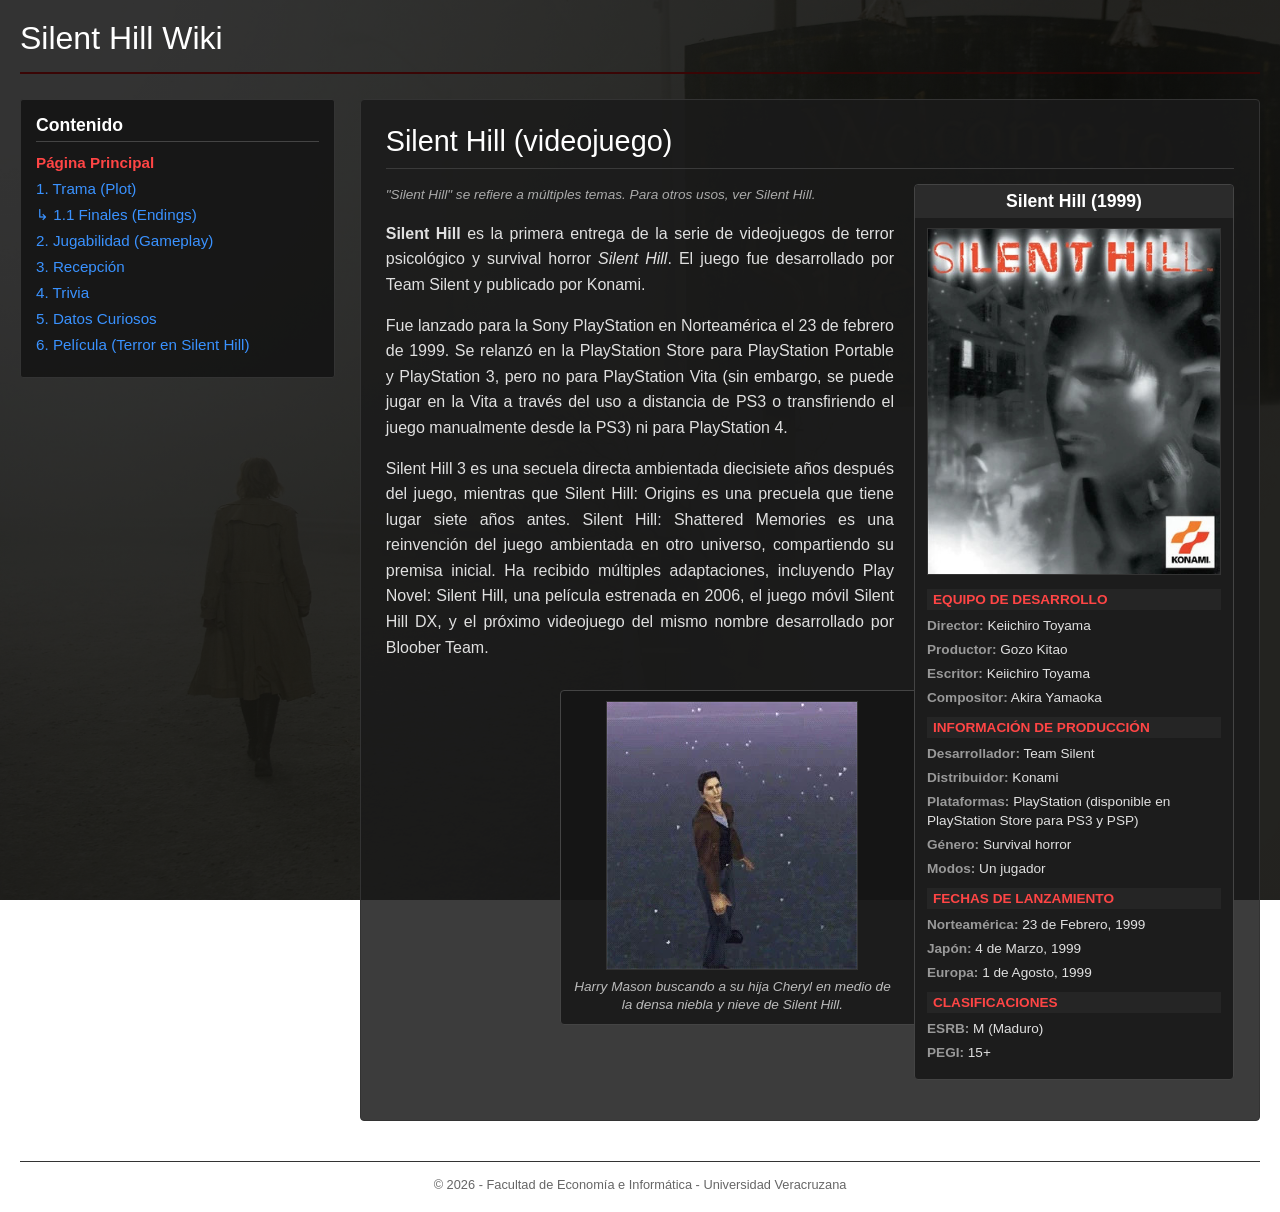
==== index.html @ 246d1c52 "index con estilo" ====
<!DOCTYPE html>
<html lang="es">
<head>
    <meta charset="UTF-8">
    <meta name="viewport" content="width=device-width, initial-scale=1.0">
    <title>Silent Hill (videojuego) - Silent Hill Wiki</title>
    <!-- Vinculación formal del CSS externo -->
    <link rel="stylesheet" href="css/styles.css">
</head>
<body>

    <!-- Audio de fondo oculto en bucle infinito -->
    <audio src="assets/audio/menu.mp3" autoplay loop></audio>

    <!-- Encabezado de la Wiki -->
    <header class="wiki-header">
        <h1>Silent Hill Wiki</h1>
    </header>

    <div class="wiki-container">
        
        <!-- Menú de Navegación Estructural (Las 8 páginas requeridas) -->
        <nav class="wiki-nav">
            <h2>Contenido</h2>
            <ul>
                <li><a href="index.html" class="active">Página Principal</a></li>
                <li><a href="trama.html">1. Trama (Plot)</a></li>
                <li><a href="finales.html">↳ 1.1 Finales (Endings)</a></li>
                <li><a href="jugabilidad.html">2. Jugabilidad (Gameplay)</a></li>
                <li><a href="recepcion.html">3. Recepción</a></li>
                <li><a href="trivia.html">4. Trivia</a></li>
                <li><a href="curiosidades.html">5. Datos Curiosos</a></li>
                <li><a href="pelicula.html">6. Película (Terror en Silent Hill)</a></li>
            </ul>
        </nav>

        <!-- Contenido Principal -->
        <main class="wiki-main">
            <article>
                <h2 class="page-title">Silent Hill (videojuego)</h2>

                <!-- Ficha Técnica (Infobox de Fandom) -->
                <aside class="infobox">
                    <h3>Silent Hill (1999)</h3>
                    <div class="infobox-image-container">
                        <!-- Portada americana original -->
                        <img src="assets/imagenes/SH1na.jpg" alt="Portada de Silent Hill Norteamérica" class="infobox-image">
                    </div>
                    
                    <div class="infobox-section">Equipo de Desarrollo</div>
                    <div class="infobox-row"><span class="label">Director:</span> Keiichiro Toyama</div>
                    <div class="infobox-row"><span class="label">Productor:</span> Gozo Kitao</div>
                    <div class="infobox-row"><span class="label">Escritor:</span> Keiichiro Toyama</div>
                    <div class="infobox-row"><span class="label">Compositor:</span> Akira Yamaoka</div>
                    
                    <div class="infobox-section">Información de Producción</div>
                    <div class="infobox-row"><span class="label">Desarrollador:</span> Team Silent</div>
                    <div class="infobox-row"><span class="label">Distribuidor:</span> Konami</div>
                    <div class="infobox-row"><span class="label">Plataformas:</span> PlayStation (disponible en PlayStation Store para PS3 y PSP)</div>
                    <div class="infobox-row"><span class="label">Género:</span> Survival horror</div>
                    <div class="infobox-row"><span class="label">Modos:</span> Un jugador</div>
                    
                    <div class="infobox-section">Fechas de Lanzamiento</div>
                    <div class="infobox-row"><span class="label">Norteamérica:</span> 23 de Febrero, 1999</div>
                    <div class="infobox-row"><span class="label">Japón:</span> 4 de Marzo, 1999</div>
                    <div class="infobox-row"><span class="label">Europa:</span> 1 de Agosto, 1999</div>

                    <div class="infobox-section">Clasificaciones</div>
                    <div class="infobox-row"><span class="label">ESRB:</span> M (Maduro)</div>
                    <div class="infobox-row"><span class="label">PEGI:</span> 15+</div>
                </aside>

                <!-- Texto de Presentación Traducido Oficialmente -->
                <section class="intro-text">
                    <p class="disambiguation"><em>"Silent Hill" se refiere a múltiples temas. Para otros usos, ver Silent Hill.</em></p>
                    
                    <p><strong>Silent Hill</strong> es la primera entrega de la serie de videojuegos de terror psicológico y survival horror <em>Silent Hill</em>. El juego fue desarrollado por Team Silent y publicado por Konami.</p>
                    
                    <p>Fue lanzado para la Sony PlayStation en Norteamérica el 23 de febrero de 1999. Se relanzó en la PlayStation Store para PlayStation Portable y PlayStation 3, pero no para PlayStation Vita (sin embargo, se puede jugar en la Vita a través del uso a distancia de PS3 o transfiriendo el juego manualmente desde la PS3) ni para PlayStation 4.</p>
                    
                    <p>Silent Hill 3 es una secuela directa ambientada diecisiete años después del juego, mientras que Silent Hill: Origins es una precuela que tiene lugar siete años antes. Silent Hill: Shattered Memories es una reinvención del juego ambientada en otro universo, compartiendo su premisa inicial. Ha recibido múltiples adaptaciones, incluyendo Play Novel: Silent Hill, una película estrenada en 2006, el juego móvil Silent Hill DX, y el próximo videojuego del mismo nombre desarrollado por Bloober Team.</p>

                    <!-- Imagen Central de Harry Mason para equilibrar el espacio -->
                    <figure class="center-image-block">
                        <img src="assets/imagenes/FogSnow.jpg" alt="Harry Mason explorando las calles de Silent Hill cubiertas de niebla y nieve" class="wiki-center-img">
                        <figcaption>Harry Mason buscando a su hija Cheryl en medio de la densa niebla y nieve de Silent Hill.</figcaption>
                    </figure>
                </section>
            </article>
        </main>

    </div>

    <!-- Pie de página formal -->
    <footer class="wiki-footer">
        <p>&copy; 2026 - Facultad de Economía e Informática - Universidad Veracruzana</p>
    </footer>

</body>
</html>
---- css/styles.css ----
/* --- Configuración General y Estética Dark Fandom --- */
* {
    box-sizing: border-box;
    margin: 0;
    padding: 0;
}

body {
    font-family: Helvetica, Arial, sans-serif;
    /* Aplicamos la imagen w de fondo con una capa negra semitransparente */
    background-image: linear-gradient(rgba(0, 0, 0, 0.8), rgba(0, 0, 0, 0.8)), 
                      url('../assets/imagenes/w.jpg'); 
    background-size: cover;
    background-position: center;
    background-repeat: no-repeat;
    background-attachment: fixed;
    color: #e0e0e0;
    padding: 20px;
}

/* --- Encabezado --- */
.wiki-header {
    border-bottom: 2px solid #3a0505;
    padding-bottom: 15px;
    margin-bottom: 25px;
}

.wiki-header h1 {
    color: #fff;
    font-size: 2rem;
    font-weight: normal;
}

/* --- Layout en Flexbox --- */
.wiki-container {
    display: flex;
    gap: 25px;
    align-items: flex-start;
}

/* --- Menú de Navegación (Índice Izquierdo) --- */
.wiki-nav {
    flex: 1;
    background-color: rgba(21, 21, 21, 0.9);
    border: 1px solid #333;
    border-radius: 3px;
    padding: 15px;
}

.wiki-nav h2 {
    font-size: 1.1rem;
    color: #fff;
    margin-bottom: 12px;
    border-bottom: 1px solid #444;
    padding-bottom: 5px;
}

.wiki-nav ul {
    list-style: none;
}

.wiki-nav li {
    margin-bottom: 8px;
}

.wiki-nav a {
    color: #3a92ff;
    text-decoration: none;
    font-size: 0.95rem;
}

.wiki-nav a:hover {
    text-decoration: underline;
}

.wiki-nav a.active {
    color: #ff4545;
    font-weight: bold;
}

/* --- Bloque de Contenido Central --- */
.wiki-main {
    flex: 3;
    background-color: rgba(26, 26, 26, 0.85);
    border: 1px solid #333;
    border-radius: 4px;
    padding: 25px;
}

.page-title {
    font-size: 1.8rem;
    color: #fff;
    margin-bottom: 15px;
    font-weight: normal;
    border-bottom: 1px solid #3a3a3a;
    padding-bottom: 10px;
}

.disambiguation {
    font-size: 0.85rem;
    color: #aaa;
    margin-bottom: 15px;
}

.intro-text p {
    margin-bottom: 15px;
    line-height: 1.6;
    text-align: justify;
}

/* --- Ficha Técnica (Infobox Derecha) --- */
.infobox {
    float: right;
    width: 320px;
    background-color: #1c1c1c;
    border: 1px solid #444;
    border-radius: 4px;
    margin-left: 20px;
    margin-bottom: 15px;
    padding: 12px;
}

.infobox h3 {
    text-align: center;
    font-size: 1.1rem;
    color: #fff;
    background-color: #2b2b2b;
    padding: 6px;
    margin: -12px -12px 10px -12px;
    border-top-left-radius: 4px;
    border-top-right-radius: 4px;
}

.infobox-image-container {
    text-align: center;
    margin-bottom: 10px;
}

.infobox-image {
    max-width: 100%;
    height: auto;
    border: 1px solid #333;
}

.infobox-section {
    background-color: #252525;
    color: #ff4545;
    font-weight: bold;
    font-size: 0.85rem;
    padding: 3px 6px;
    margin-top: 10px;
    margin-bottom: 6px;
    text-transform: uppercase;
}

.infobox-row {
    font-size: 0.85rem;
    margin-bottom: 5px;
    line-height: 1.4;
}

.infobox-row .label {
    color: #999;
    font-weight: bold;
}

/* --- Bloque de Imagen Central (Harry Mason) --- */
.center-image-block {
    display: block;
    margin: 30px auto 10px auto;
    max-width: 500px;
    text-align: center;
    background-color: rgba(20, 20, 20, 0.8);
    border: 1px solid #444;
    padding: 10px;
    border-radius: 4px;
}

.wiki-center-img {
    max-width: 100%;
    height: auto;
    border: 1px solid #333;
    display: block;
    margin: 0 auto;
}

.center-image-block figcaption {
    font-size: 0.85rem;
    color: #bbb;
    margin-top: 8px;
    font-style: italic;
    line-height: 1.3;
}

/* --- Pie de Página --- */
.wiki-footer {
    text-align: center;
    margin-top: 40px;
    padding-top: 15px;
    border-top: 1px solid #333;
    font-size: 0.8rem;
    color: #666;
}

/* --- Media Query Obligatoria para Soporte Móvil --- */
@media (max-width: 768px) {
    .wiki-container {
        flex-direction: column;
    }
    .infobox {
        float: none;
        width: 100%;
        margin-left: 0;
    }
}
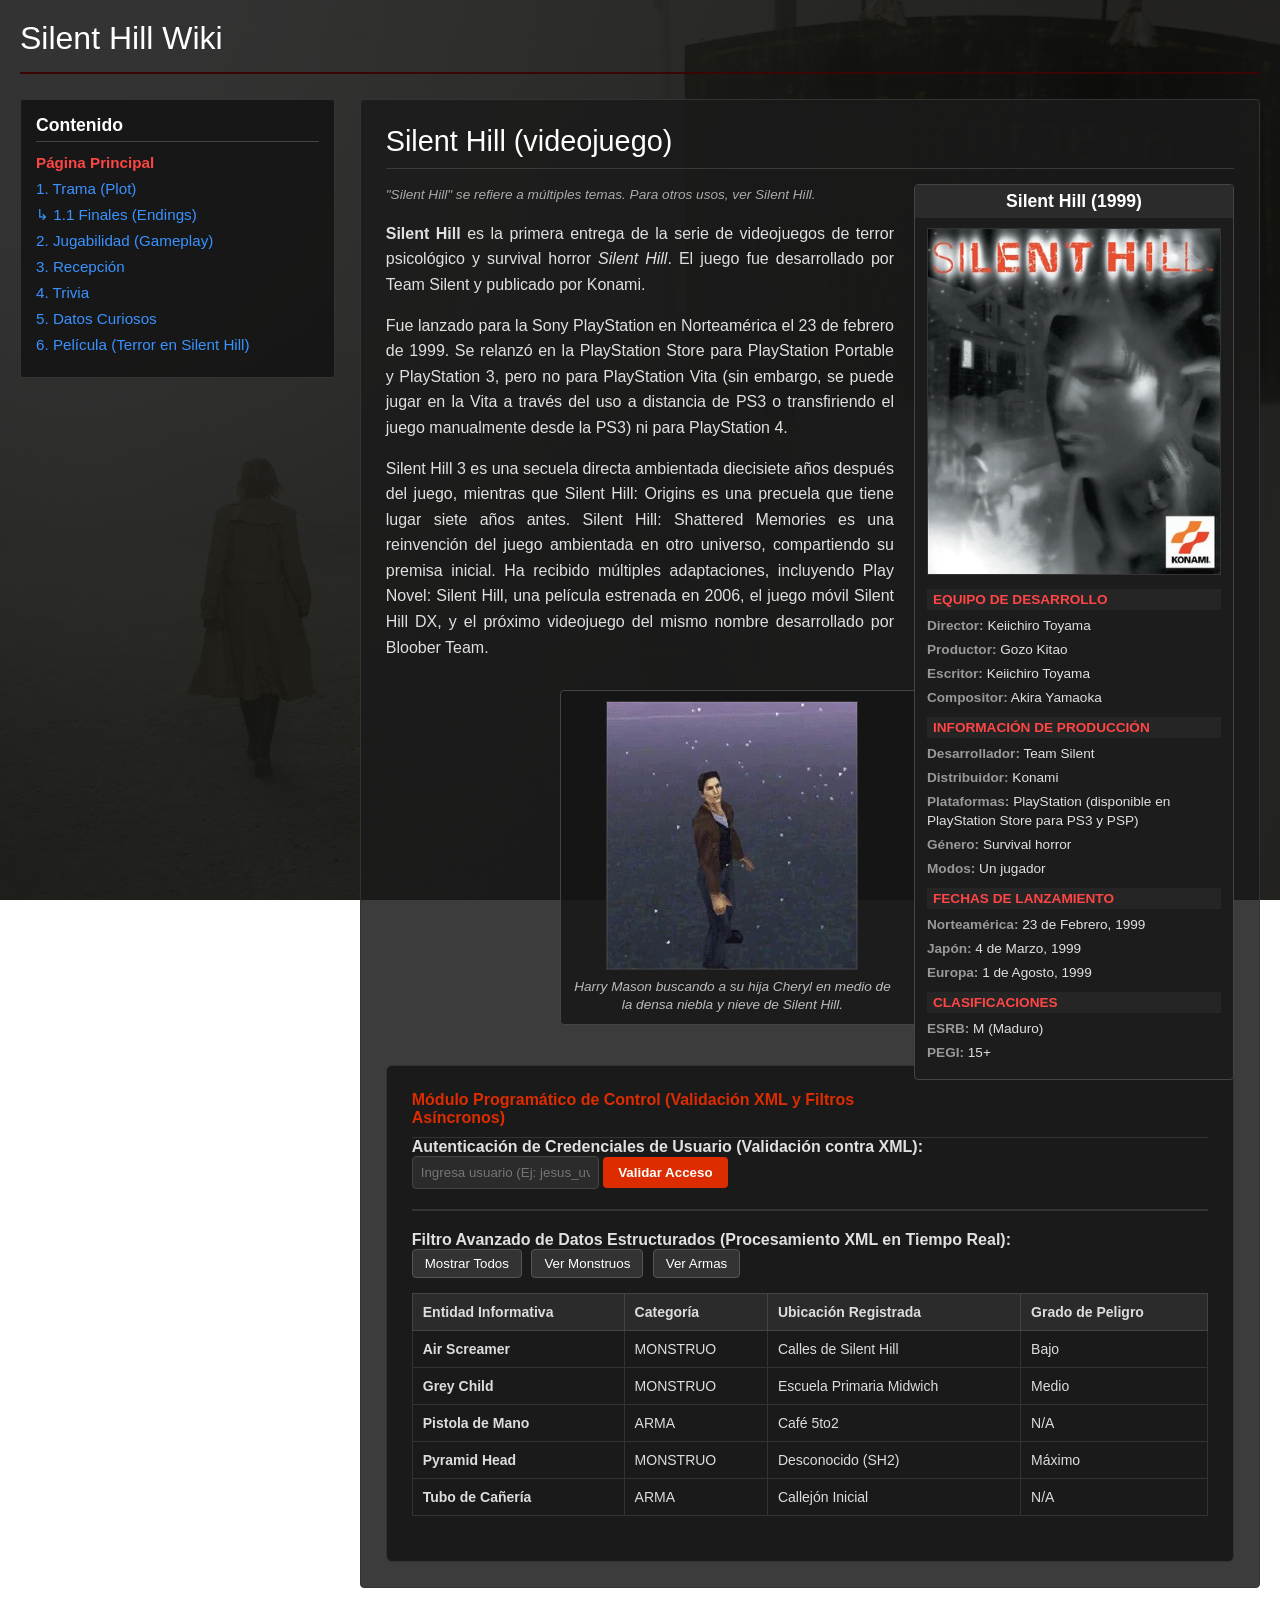
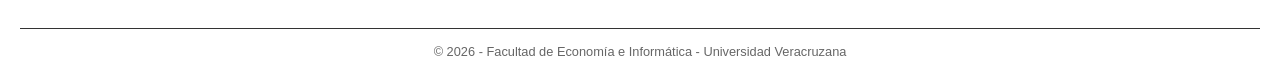
==== commit a1a47246: "app.js datos.xml" ====
--- a/index.html
+++ b/index.html
@@ -4,22 +4,87 @@
     <meta charset="UTF-8">
     <meta name="viewport" content="width=device-width, initial-scale=1.0">
     <title>Silent Hill (videojuego) - Silent Hill Wiki</title>
-    <!-- Vinculación formal del CSS externo -->
     <link rel="stylesheet" href="css/styles.css">
+    <style>
+        /* Estilos integrados rápidos para la sección dinámica de JavaScript y XML */
+        .seccion-dinamica {
+            background: #1a1a1a; 
+            padding: 25px; 
+            margin-top: 40px; 
+            border-radius: 6px; 
+            border: 1px solid #333;
+        }
+        .seccion-dinamica h3 {
+            color: #dd2c00;
+            margin-top: 0;
+            font-size: 16px;
+            border-bottom: 1px solid #333;
+            padding-bottom: 10px;
+        }
+        .control-bloque {
+            margin-bottom: 20px;
+        }
+        .control-bloque input {
+            padding: 8px;
+            background: #2b2b2b;
+            border: 1px solid #444;
+            color: #fff;
+            border-radius: 4px;
+        }
+        .btn-sh {
+            padding: 8px 15px;
+            background: #dd2c00;
+            color: white;
+            border: none;
+            cursor: pointer;
+            font-weight: bold;
+            border-radius: 4px;
+            transition: background 0.2s;
+        }
+        .btn-sh:hover {
+            background: #ff3d00;
+        }
+        .btn-filtro {
+            padding: 6px 12px;
+            background: #333;
+            color: #fff;
+            border: 1px solid #555;
+            cursor: pointer;
+            margin-right: 5px;
+            border-radius: 4px;
+        }
+        .btn-filtro:hover {
+            background: #444;
+        }
+        .tabla-xml {
+            width: 100%;
+            margin-top: 15px;
+            border-collapse: collapse;
+            text-align: left;
+            color: #ddd;
+            font-size: 14px;
+        }
+        .tabla-xml th {
+            background: #2b2b2b;
+            padding: 10px;
+            border: 1px solid #444;
+        }
+        .tabla-xml td {
+            padding: 10px;
+            border: 1px solid #333;
+        }
+    </style>
 </head>
 <body>
 
-    <!-- Audio de fondo oculto en bucle infinito -->
     <audio src="assets/audio/menu.mp3" autoplay loop></audio>
 
-    <!-- Encabezado de la Wiki -->
     <header class="wiki-header">
         <h1>Silent Hill Wiki</h1>
     </header>
 
     <div class="wiki-container">
         
-        <!-- Menú de Navegación Estructural (Las 8 páginas requeridas) -->
         <nav class="wiki-nav">
             <h2>Contenido</h2>
             <ul>
@@ -29,21 +94,18 @@
                 <li><a href="jugabilidad.html">2. Jugabilidad (Gameplay)</a></li>
                 <li><a href="recepcion.html">3. Recepción</a></li>
                 <li><a href="trivia.html">4. Trivia</a></li>
-                <li><a href="curiosidades.html">5. Datos Curiosos</a></li>
+                <li><a href="datos_curiosos.html">5. Datos Curiosos</a></li>
                 <li><a href="pelicula.html">6. Película (Terror en Silent Hill)</a></li>
             </ul>
         </nav>
 
-        <!-- Contenido Principal -->
         <main class="wiki-main">
             <article>
                 <h2 class="page-title">Silent Hill (videojuego)</h2>
 
-                <!-- Ficha Técnica (Infobox de Fandom) -->
                 <aside class="infobox">
                     <h3>Silent Hill (1999)</h3>
                     <div class="infobox-image-container">
-                        <!-- Portada americana original -->
                         <img src="assets/imagenes/SH1na.jpg" alt="Portada de Silent Hill Norteamérica" class="infobox-image">
                     </div>
                     
@@ -70,7 +132,6 @@
                     <div class="infobox-row"><span class="label">PEGI:</span> 15+</div>
                 </aside>
 
-                <!-- Texto de Presentación Traducido Oficialmente -->
                 <section class="intro-text">
                     <p class="disambiguation"><em>"Silent Hill" se refiere a múltiples temas. Para otros usos, ver Silent Hill.</em></p>
                     
@@ -80,21 +141,54 @@
                     
                     <p>Silent Hill 3 es una secuela directa ambientada diecisiete años después del juego, mientras que Silent Hill: Origins es una precuela que tiene lugar siete años antes. Silent Hill: Shattered Memories es una reinvención del juego ambientada en otro universo, compartiendo su premisa inicial. Ha recibido múltiples adaptaciones, incluyendo Play Novel: Silent Hill, una película estrenada en 2006, el juego móvil Silent Hill DX, y el próximo videojuego del mismo nombre desarrollado por Bloober Team.</p>
 
-                    <!-- Imagen Central de Harry Mason para equilibrar el espacio -->
                     <figure class="center-image-block">
                         <img src="assets/imagenes/FogSnow.jpg" alt="Harry Mason explorando las calles de Silent Hill cubiertas de niebla y nieve" class="wiki-center-img">
                         <figcaption>Harry Mason buscando a su hija Cheryl en medio de la densa niebla y nieve de Silent Hill.</figcaption>
                     </figure>
                 </section>
+
+                <section class="seccion-dinamica">
+                    <h3>Módulo Programático de Control (Validación XML y Filtros Asíncronos)</h3>
+                    
+                    <div class="control-bloque">
+                        <p><strong>Autenticación de Credenciales de Usuario (Validación contra XML):</strong></p>
+                        <input type="text" id="username" placeholder="Ingresa usuario (Ej: jesus_uv)">
+                        <button class="btn-sh" onclick="validarUsuario()">Validar Acceso</button>
+                        <div id="resultado-validacion" style="margin-top: 8px; font-weight: bold;"></div>
+                    </div>
+                    
+                    <hr style="border: 1px solid #333; margin: 20px 0;">
+
+                    <div class="control-bloque">
+                        <p><strong>Filtro Avanzado de Datos Estructurados (Procesamiento XML en Tiempo Real):</strong></p>
+                        <button class="btn-filtro" onclick="cargarYFiltrarXML('todos')">Mostrar Todos</button>
+                        <button class="btn-filtro" onclick="cargarYFiltrarXML('monstruo')">Ver Monstruos</button>
+                        <button class="btn-filtro" onclick="cargarYFiltrarXML('arma')">Ver Armas</button>
+                        
+                        <table class="tabla-xml">
+                            <thead>
+                                <tr>
+                                    <th>Entidad Informativa</th>
+                                    <th>Categoría</th>
+                                    <th>Ubicación Registrada</th>
+                                    <th>Grado de Peligro</th>
+                                </tr>
+                            </thead>
+                            <tbody id="tabla-datos">
+                                </tbody>
+                        </table>
+                    </div>
+                </section>
+
             </article>
         </main>
 
     </div>
 
-    <!-- Pie de página formal -->
     <footer class="wiki-footer">
         <p>&copy; 2026 - Facultad de Economía e Informática - Universidad Veracruzana</p>
     </footer>
 
+    <script src="app.js"></script>
 </body>
 </html>
